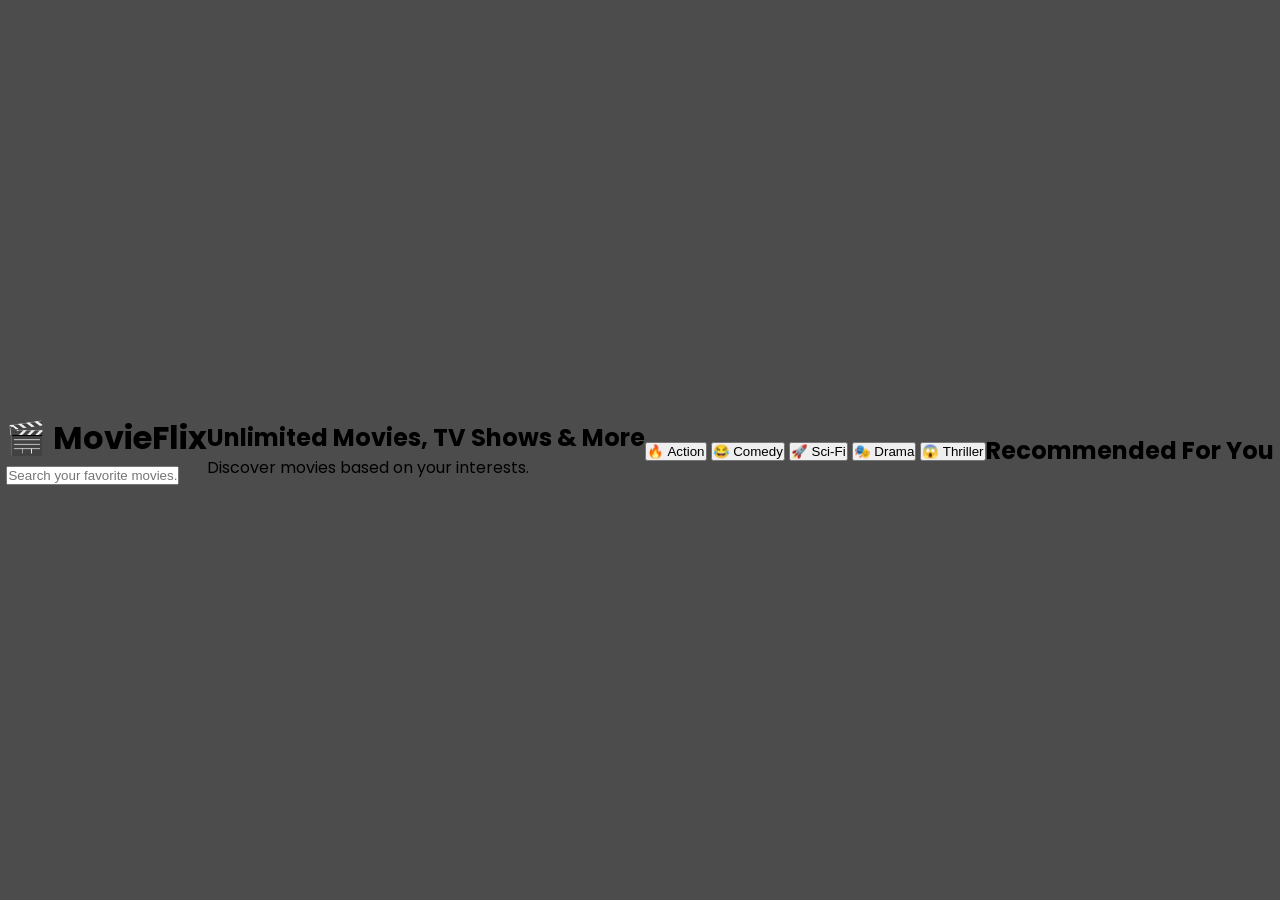
==== index2.html @ 0282a76a "TASK 2" ====
<!DOCTYPE html>
<html lang="en">
<head>
    <meta charset="UTF-8">
    <meta name="viewport" content="width=device-width, initial-scale=1.0">
    <title>MovieFlix Recommendation System</title>
    <link rel="stylesheet" href="style.css">
</head>
<body>

    <header>
        <h1>🎬 MovieFlix</h1>

        <div class="search-box">
            <input
                type="text"
                id="search"
                placeholder="Search your favorite movies..."
            >
        </div>
    </header>

    <section class="hero">
        <div class="overlay">
            <h2>Unlimited Movies, TV Shows & More</h2>
            <p>Discover movies based on your interests.</p>
        </div>
    </section>

    <section class="genres">
        <button onclick="recommend('Action')">🔥 Action</button>
        <button onclick="recommend('Comedy')">😂 Comedy</button>
        <button onclick="recommend('Sci-Fi')">🚀 Sci-Fi</button>
        <button onclick="recommend('Drama')">🎭 Drama</button>
        <button onclick="recommend('Thriller')">😱 Thriller</button>
    </section>

    <section class="title-section">
        <h2>Recommended For You</h2>
    </section>

    <div id="movieContainer"></div>

    <script src="script.js"></script>

</body>
</html>
---- style.css ----
@import url('https://fonts.googleapis.com/css2?family=Poppins:wght@300;400;500;600;700&display=swap');

*{
    margin:0;
    padding:0;
    box-sizing:border-box;
}

body{

    min-height:100vh;

    display:flex;
    justify-content:center;
    align-items:center;

    font-family:'Poppins',sans-serif;

    overflow:hidden;

    background-image:
    linear-gradient(
        rgba(0,0,0,0.7),
        rgba(0,0,0,0.7)
    ),
    url("https://picsum.photos/1920/1080");

    background-size:cover;
    background-position:center;

    animation:bgZoom 15s linear infinite alternate;
}

@keyframes bgZoom{

    from{

        background-size:100%;
    }

    to{

        background-size:115%;
    }
}

.container{

    width:500px;

    padding:30px;

    border-radius:35px;

    background:
    rgba(255,255,255,0.08);

    backdrop-filter:blur(20px);

    border:
    1px solid rgba(255,255,255,0.12);

    box-shadow:
    0 15px 50px rgba(0,0,0,0.55);

    text-align:center;

    animation:fadeIn 1s ease;
}

@keyframes fadeIn{

    from{

        opacity:0;

        transform:
        translateY(30px);
    }

    to{

        opacity:1;

        transform:
        translateY(0);
    }
}

.title{

    color:white;

    font-size:2.8rem;

    font-weight:700;

    letter-spacing:4px;

    margin-bottom:10px;

    text-shadow:
    0 0 20px rgba(255,255,255,0.45);
}

.tagline{

    color:#ffe066;

    font-size:1rem;

    font-weight:600;

    margin-bottom:25px;
}

.top-section{

    display:flex;

    gap:12px;

    margin-bottom:20px;
}

.score-box{

    flex:1;

    padding:14px;

    border-radius:18px;

    background:
    rgba(255,255,255,0.12);

    color:white;

    font-size:0.95rem;

    font-weight:600;

    backdrop-filter:blur(10px);

    transition:0.3s;
}

.score-box:hover{

    transform:
    translateY(-3px);

    background:
    rgba(255,255,255,0.18);
}

.difficulty-box{

    display:flex;

    gap:12px;

    margin-bottom:22px;
}

.difficulty{

    flex:1;

    padding:13px;

    border:none;

    border-radius:16px;

    cursor:pointer;

    color:white;

    font-weight:700;

    transition:0.35s;

    position:relative;

    overflow:hidden;
}

.difficulty::before{

    content:"";

    position:absolute;

    top:0;
    left:-120%;

    width:120%;
    height:100%;

    background:
    linear-gradient(
        120deg,
        transparent,
        rgba(255,255,255,0.35),
        transparent
    );

    transition:0.7s;
}

.difficulty:hover::before{

    left:120%;
}

.difficulty:hover{

    transform:
    translateY(-4px)
    scale(1.04);
}

#easyBtn{

    background:
    linear-gradient(
        135deg,
        #00b09b,
        #96c93d
    );
}

#mediumBtn{

    background:
    linear-gradient(
        135deg,
        #f7971e,
        #ffd200
    );
}

#hardBtn{

    background:
    linear-gradient(
        135deg,
        #ff416c,
        #ff4b2b
    );
}

.active-level{

    border:3px solid white;

    box-shadow:
    0 0 18px rgba(255,255,255,0.45);
}

.select-text{

    color:white;

    font-size:1rem;

    font-weight:500;

    margin-bottom:16px;
}

.symbols{

    display:flex;

    justify-content:center;

    gap:18px;

    margin-bottom:25px;
}

.symbol-btn{

    width:100px;

    height:65px;

    border:none;

    border-radius:20px;

    color:white;

    font-size:1.7rem;

    font-weight:700;

    cursor:pointer;

    transition:0.35s;

    position:relative;

    overflow:hidden;
}

.symbol-btn::before{

    content:"";

    position:absolute;

    top:0;
    left:-120%;

    width:120%;
    height:100%;

    background:
    linear-gradient(
        120deg,
        transparent,
        rgba(255,255,255,0.4),
        transparent
    );

    transition:0.7s;
}

.symbol-btn:hover::before{

    left:120%;
}

.symbol-btn:hover{

    transform:
    scale(1.08);
}

#xBtn{

    background:
    linear-gradient(
        135deg,
        #00c6ff,
        #0072ff
    );
}

#oBtn{

    background:
    linear-gradient(
        135deg,
        #ff0080,
        #ff4d4d
    );
}

.active{

    border:3px solid white;

    box-shadow:
    0 0 22px rgba(255,255,255,0.45);
}

.status{

    padding:16px;

    border-radius:18px;

    margin-bottom:24px;

    color:white;

    font-weight:600;

    background:
    rgba(255,255,255,0.12);

    backdrop-filter:blur(10px);
}

.board{

    display:grid;

    grid-template-columns:repeat(3,1fr);

    gap:15px;
}

.cell{

    width:130px;

    height:130px;

    border-radius:28px;

    background:
    rgba(255,255,255,0.12);

    border:
    1px solid rgba(255,255,255,0.1);

    display:flex;

    justify-content:center;
    align-items:center;

    font-size:3.5rem;

    font-weight:700;

    cursor:pointer;

    transition:0.35s;

    position:relative;

    overflow:hidden;

    backdrop-filter:blur(12px);
}

.cell:hover{

    transform:
    translateY(-5px)
    scale(1.04);

    background:
    rgba(255,255,255,0.2);
}

.cell::before{

    content:"";

    position:absolute;

    inset:0;

    background:
    linear-gradient(
        120deg,
        transparent,
        rgba(255,255,255,0.12),
        transparent
    );

    transform:
    translateX(-100%);

    transition:0.6s;
}

.cell:hover::before{

    transform:
    translateX(100%);
}

.winner{

    background:
    linear-gradient(
        135deg,
        #00f260,
        #0575e6
    ) !important;

    color:white !important;

    box-shadow:
    0 0 30px rgba(0,242,96,0.85);
}

.quiz-popup,
.game-popup{

    position:fixed;

    inset:0;

    display:flex;

    justify-content:center;
    align-items:center;

    background:
    rgba(0,0,0,0.78);

    backdrop-filter:blur(8px);

    z-index:9999;

    animation:popupFade 0.4s ease;
}

.game-popup{

    display:none;
}

.quiz-content,
.popup-content{

    width:430px;

    padding:35px;

    border-radius:32px;

    text-align:center;

    background:
    rgba(255,255,255,0.1);

    border:
    1px solid rgba(255,255,255,0.15);

    backdrop-filter:blur(18px);

    box-shadow:
    0 12px 45px rgba(0,0,0,0.55);

    animation:popupScale 0.4s ease;
}

.quiz-content h2,
.popup-content h2{

    color:white;

    font-size:1.5rem;

    margin-bottom:22px;

    line-height:1.6;
}

.popup-content p{

    color:#ffe066;

    font-size:1.1rem;

    margin-bottom:25px;

    font-weight:600;
}

.options{

    display:grid;

    gap:15px;
}

.option,
#popupBtn{

    padding:15px;

    border:none;

    border-radius:18px;

    cursor:pointer;

    color:white;

    font-size:1rem;

    font-weight:700;

    transition:0.35s;

    position:relative;

    overflow:hidden;
}

.option::before,
#popupBtn::before{

    content:"";

    position:absolute;

    top:0;
    left:-120%;

    width:120%;
    height:100%;

    background:
    linear-gradient(
        120deg,
        transparent,
        rgba(255,255,255,0.35),
        transparent
    );

    transition:0.7s;
}

.option:hover::before,
#popupBtn:hover::before{

    left:120%;
}

.option:hover,
#popupBtn:hover{

    transform:
    translateY(-4px)
    scale(1.03);
}

.option{

    background:
    linear-gradient(
        135deg,
        #7f00ff,
        #e100ff
    );
}

#popupBtn{

    background:
    linear-gradient(
        135deg,
        #ff512f,
        #dd2476
    );
}

#quizResult{

    margin-top:18px;

    color:white;

    font-weight:600;

    font-size:1rem;
}

.blast{

    position:fixed;

    border-radius:50%;

    pointer-events:none;

    z-index:99999;

    animation:
    megaBlast 2s ease-out forwards;
}

@keyframes megaBlast{

    0%{

        transform:
        translate(-50%,-50%)
        scale(1);

        opacity:1;
    }

    100%{

        transform:
        translate(
        calc(-50% + var(--x)),
        calc(-50% + var(--y))
        )
        scale(0);

        opacity:0;
    }
}

@keyframes popupFade{

    from{

        opacity:0;
    }

    to{

        opacity:1;
    }
}

@keyframes popupScale{

    from{

        transform:
        scale(0.7);

        opacity:0;
    }

    to{

        transform:
        scale(1);

        opacity:1;
    }
}
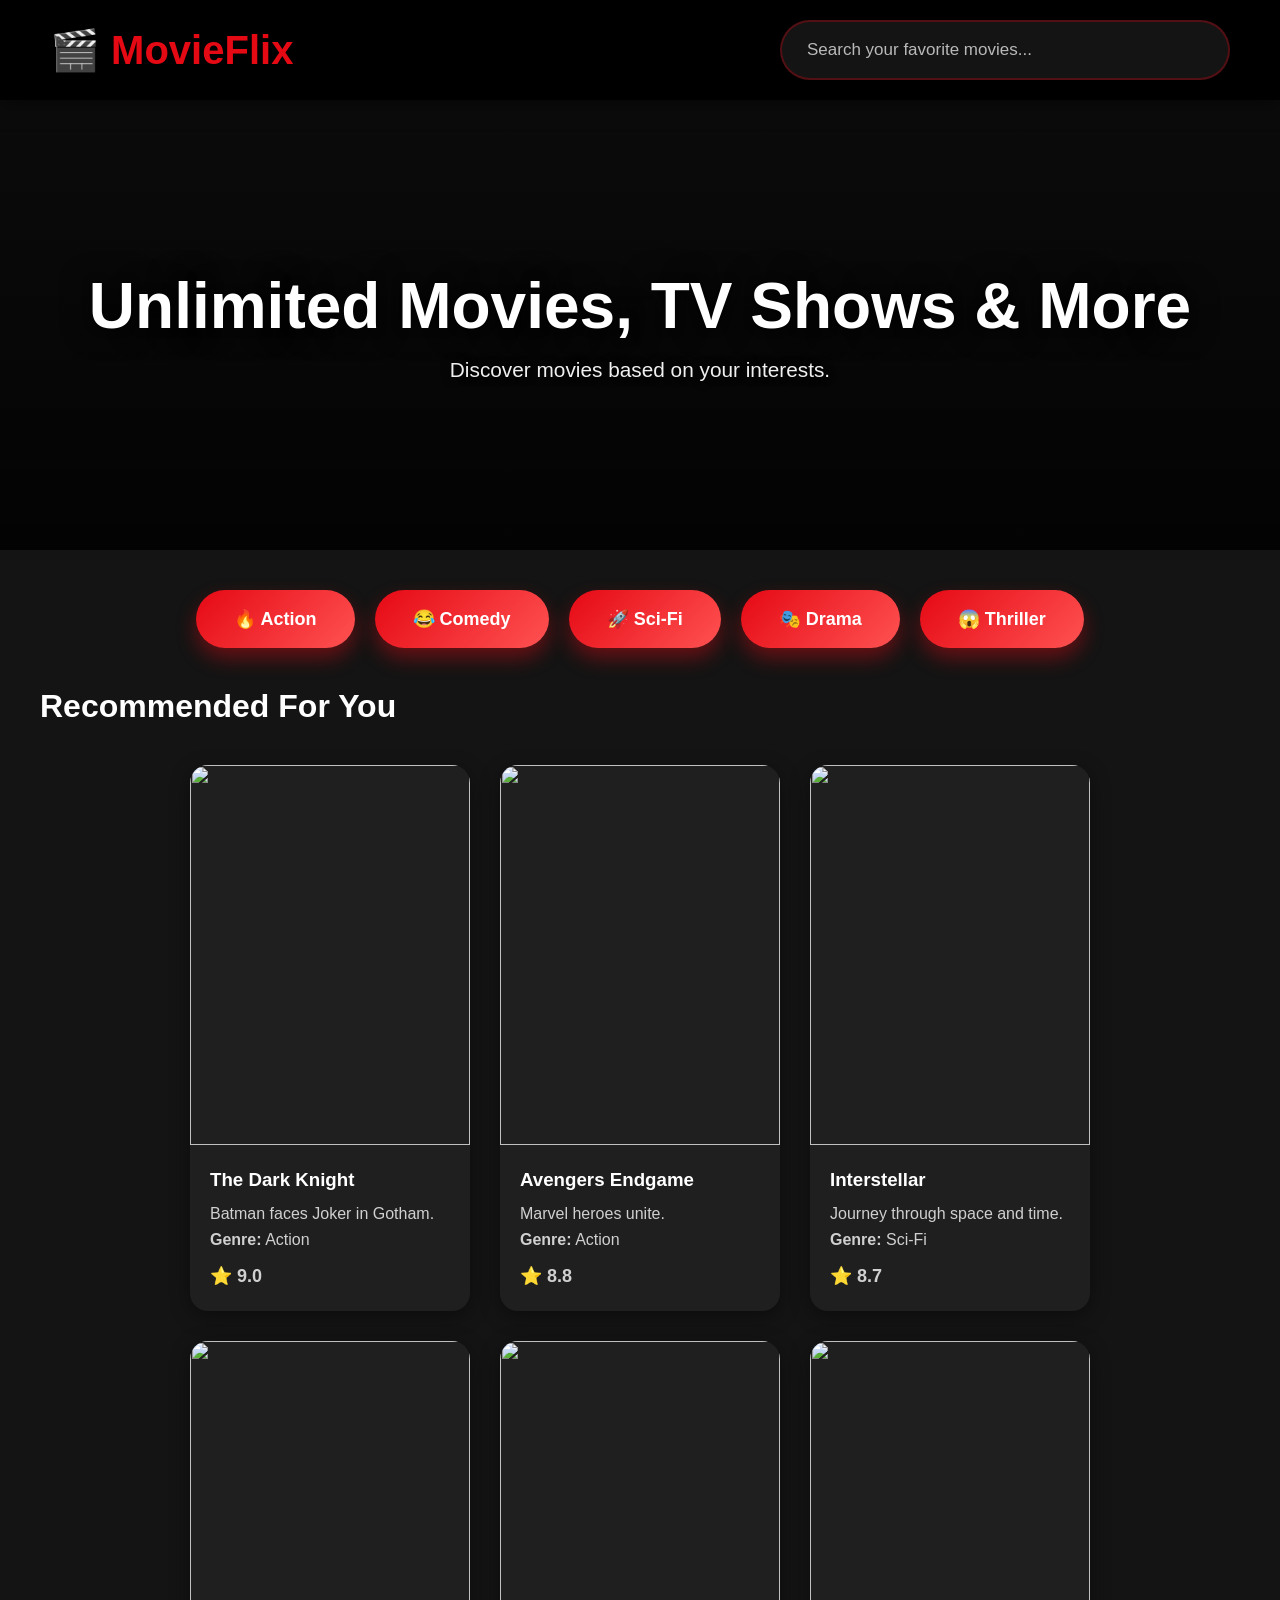
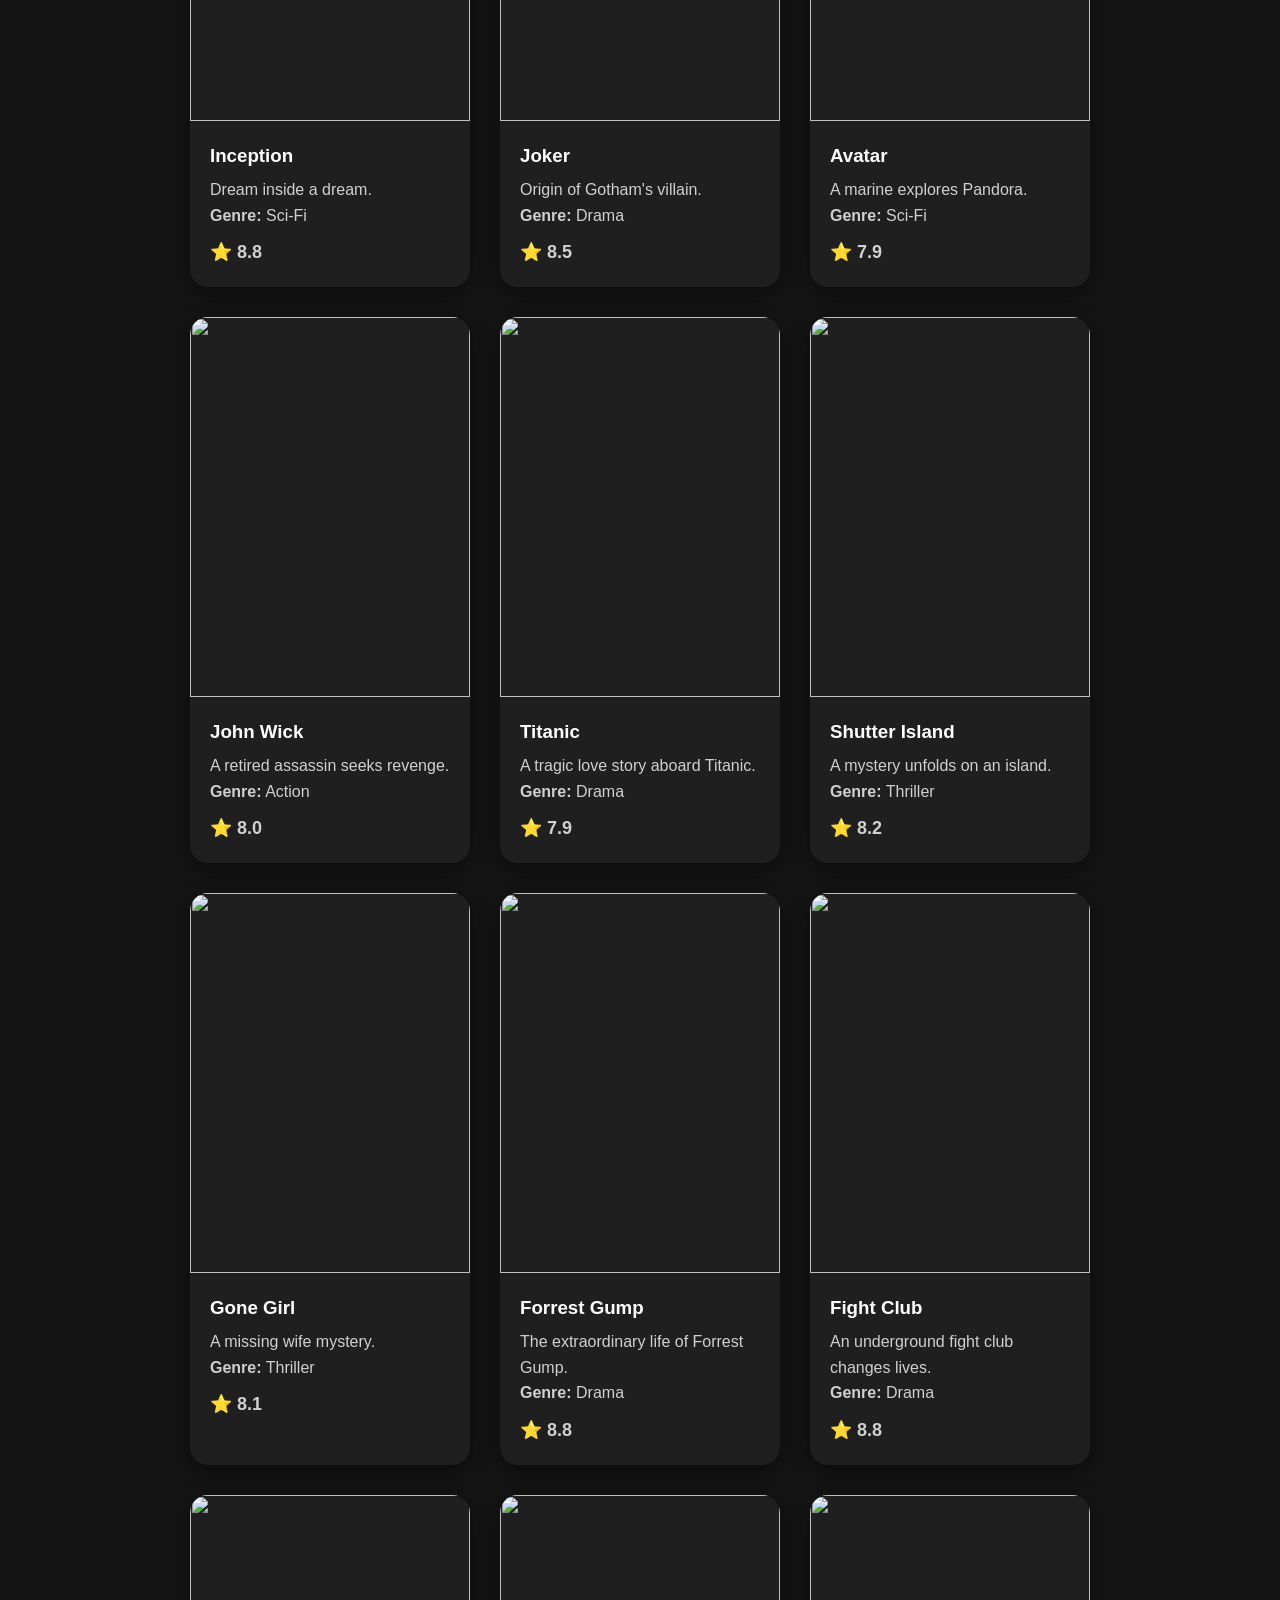
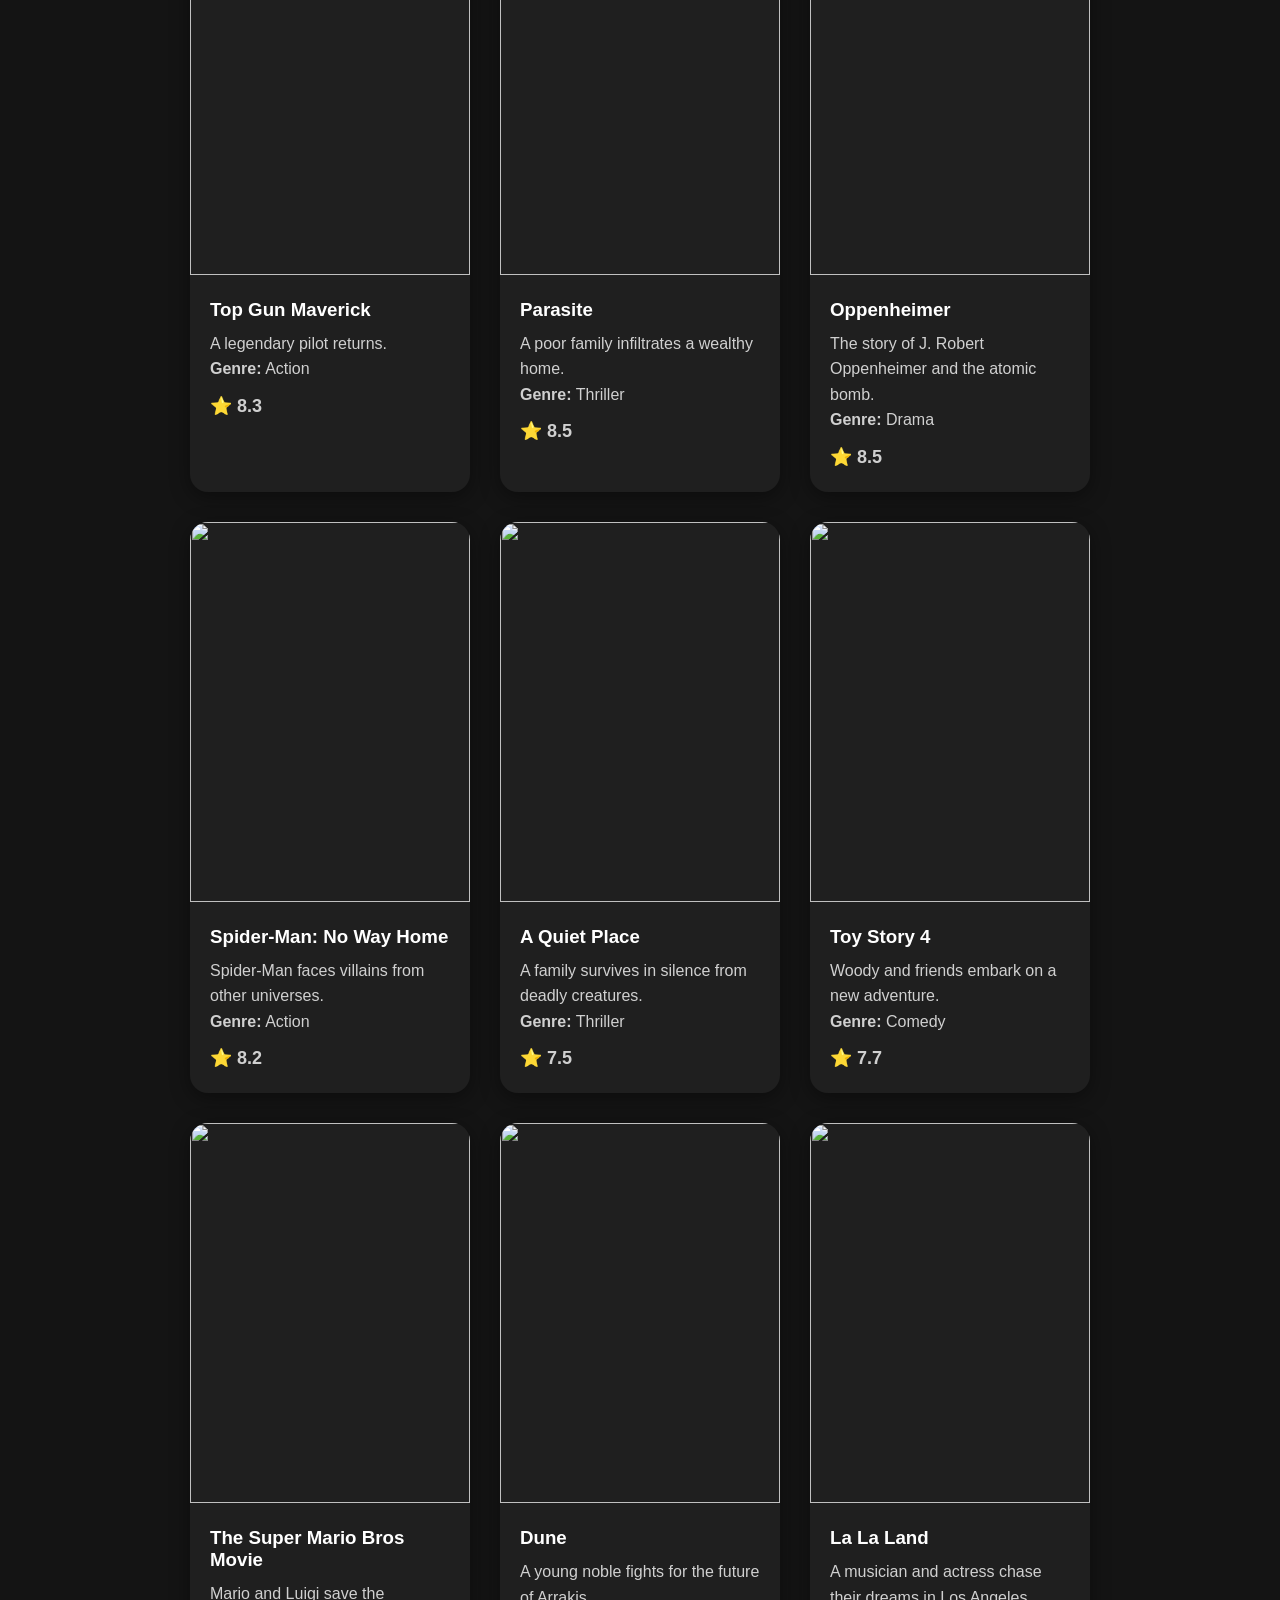
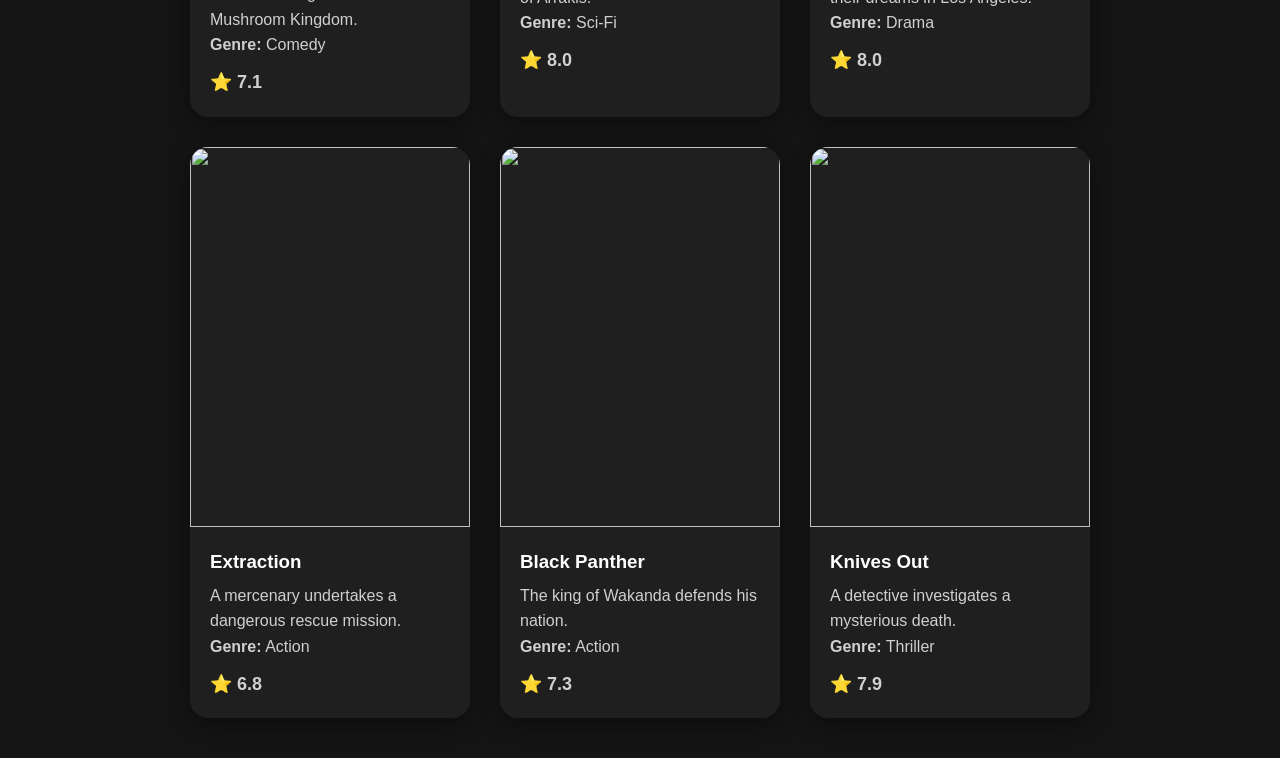
==== commit 26539528: "TASK 2" ====
--- a/index2.html
+++ b/index2.html
@@ -4,7 +4,7 @@
     <meta charset="UTF-8">
     <meta name="viewport" content="width=device-width, initial-scale=1.0">
     <title>MovieFlix Recommendation System</title>
-    <link rel="stylesheet" href="style.css">
+    <link rel="stylesheet" href="style2.css">
 </head>
 <body>
 
@@ -41,7 +41,7 @@
 
     <div id="movieContainer"></div>
 
-    <script src="script.js"></script>
+    <script src="script2.js"></script>
 
 </body>
 </html>
--- a/style2.css
+++ b/style2.css
@@ -0,0 +1,226 @@
+*{
+    margin:0;
+    padding:0;
+    box-sizing:border-box;
+    font-family:'Segoe UI',sans-serif;
+}
+
+body{
+    background:#141414;
+    color:white;
+}
+
+header{
+    display:flex;
+    justify-content:space-between;
+    align-items:center;
+    padding:20px 50px;
+    background:#000;
+    position:sticky;
+    top:0;
+    z-index:1000;
+    box-shadow:0 2px 20px rgba(0,0,0,0.5);
+}
+
+header h1{
+    color:#e50914;
+    font-size:2.5rem;
+    font-weight:800;
+}
+
+.search-box{
+    width:450px;
+}
+
+#search{
+    width:100%;
+    height:60px;
+    border:none;
+    outline:none;
+    border-radius:50px;
+    padding:0 25px;
+    font-size:17px;
+    color:white;
+    background:rgba(255,255,255,0.08);
+    backdrop-filter:blur(15px);
+    border:2px solid rgba(229,9,20,0.3);
+    transition:0.4s;
+}
+
+#search::placeholder{
+    color:rgba(255,255,255,0.7);
+}
+
+#search:focus{
+    border-color:#e50914;
+    box-shadow:
+    0 0 25px rgba(229,9,20,0.8),
+    0 0 50px rgba(229,9,20,0.3);
+}
+
+.hero{
+    height:450px;
+    background:
+    linear-gradient(
+        rgba(0,0,0,0.45),
+        rgba(0,0,0,0.85)
+    ),
+    url("https://images.unsplash.com/photo-1517604931442-7e0c8ed2963c?auto=format&fit=crop&w=1600&q=80");
+    background-size:cover;
+    background-position:center;
+    background-repeat:no-repeat;
+    display:flex;
+    justify-content:center;
+    align-items:center;
+    text-align:center;
+}
+
+.hero-content{
+    max-width:800px;
+    padding:20px;
+}
+
+.hero h2{
+    font-size:4rem;
+    font-weight:800;
+    margin-bottom:15px;
+    text-shadow:
+    0 0 10px rgba(0,0,0,0.8),
+    0 0 30px rgba(0,0,0,0.6);
+}
+
+.hero p{
+    color:#f0f0f0;
+    font-size:1.3rem;
+    text-shadow:
+    0 0 10px rgba(0,0,0,0.8);
+}
+
+.genres{
+    display:flex;
+    justify-content:center;
+    flex-wrap:wrap;
+    gap:20px;
+    padding:40px 20px;
+}
+
+.genres button{
+    background:linear-gradient(135deg,#e50914,#ff5252);
+    border:none;
+    color:white;
+    padding:18px 38px;
+    border-radius:50px;
+    font-size:18px;
+    font-weight:bold;
+    cursor:pointer;
+    transition:0.3s;
+    box-shadow:0 10px 20px rgba(229,9,20,0.4);
+}
+
+.genres button:hover{
+    transform:translateY(-5px) scale(1.05);
+    box-shadow:0 15px 30px rgba(229,9,20,0.8);
+}
+
+.title-section{
+    padding:0 40px;
+}
+
+.title-section h2{
+    font-size:2rem;
+}
+
+#movieContainer{
+    display:grid;
+    grid-template-columns:repeat(auto-fill,280px);
+    justify-content:center;
+    gap:30px;
+    padding:40px;
+}
+
+.card{
+    width:280px;
+    background:#1f1f1f;
+    border-radius:18px;
+    overflow:hidden;
+    transition:0.4s;
+    box-shadow:0 5px 20px rgba(0,0,0,0.4);
+}
+
+.card:hover{
+    transform:translateY(-10px);
+    box-shadow:0 20px 35px rgba(229,9,20,0.35);
+}
+
+.card img{
+    width:100%;
+    height:380px;
+    object-fit:cover;
+}
+
+.card-content{
+    padding:20px;
+}
+
+.card-content h3{
+    margin-bottom:10px;
+}
+
+.card-content p{
+    color:#d0d0d0;
+    line-height:1.6;
+}
+
+.rating{
+    color:gold;
+    font-size:18px;
+    font-weight:bold;
+    margin-top:10px;
+}
+
+::-webkit-scrollbar{
+    width:8px;
+}
+
+::-webkit-scrollbar-thumb{
+    background:#e50914;
+    border-radius:20px;
+}
+
+@media(max-width:768px){
+
+    header{
+        flex-direction:column;
+        gap:20px;
+        padding:20px;
+    }
+
+    .search-box{
+        width:100%;
+    }
+
+    .hero{
+        height:300px;
+    }
+
+    .hero h2{
+        font-size:2rem;
+    }
+
+    .hero p{
+        font-size:1rem;
+    }
+
+    .genres button{
+        width:200px;
+    }
+
+    #movieContainer{
+        grid-template-columns:repeat(auto-fill,250px);
+        padding:20px;
+    }
+
+    .card{
+        width:250px;
+    }
+}
